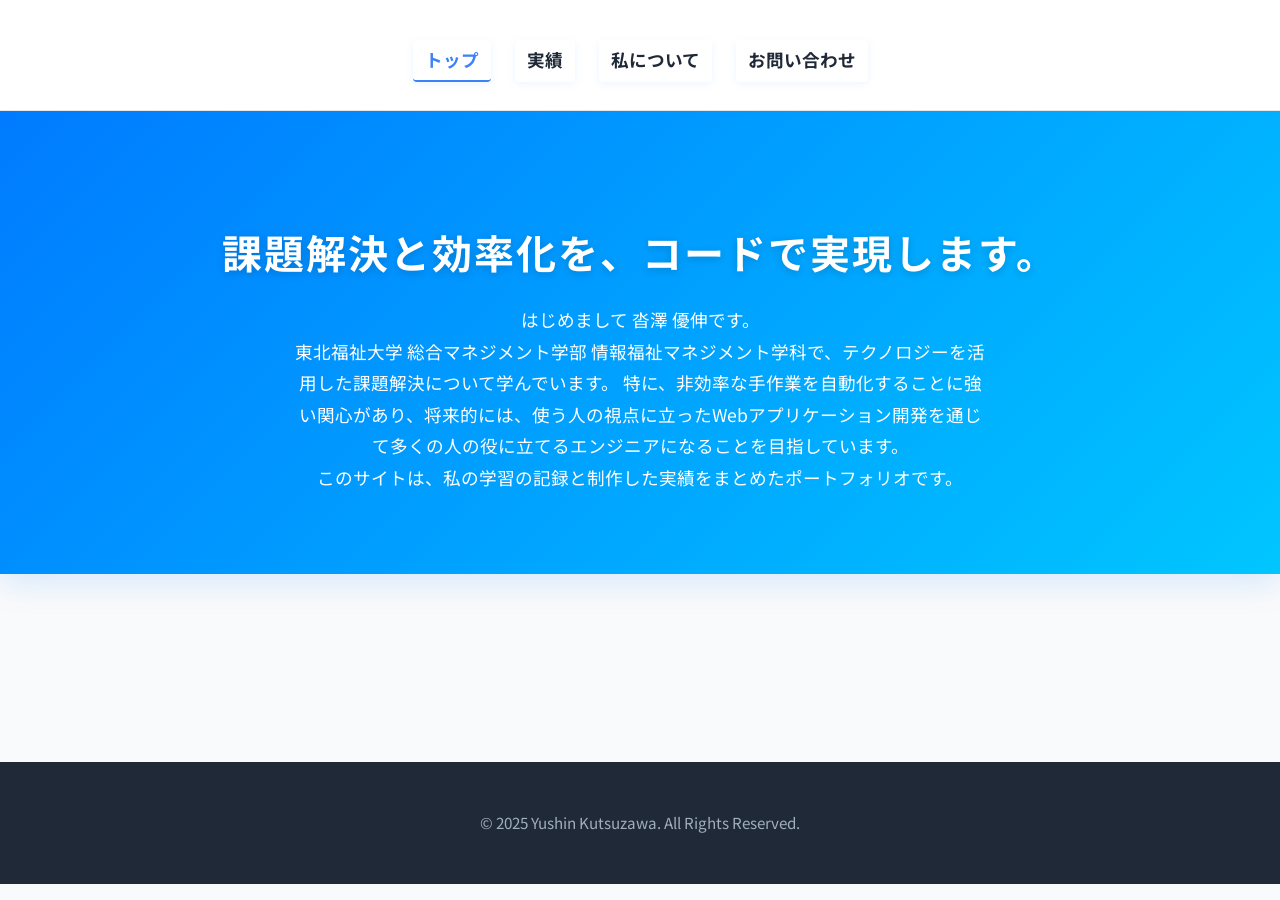
==== index.html @ e833198a "Implement header compacting on scroll Added JavaScript for header compacting on scroll." ====
<!DOCTYPE html>
<html lang="ja">
<head>
    <meta charset="UTF-8">
    <meta name="viewport" content="width=device-width, initial-scale=1.0">
    <title>沓澤 優伸のポートフォリオサイト</title>
    <link rel="stylesheet" href="style.css">
    <link rel="preconnect" href="https://fonts.googleapis.com">
    <link rel="preconnect" href="https://fonts.gstatic.com" crossorigin>
    <link href="https://fonts.googleapis.com/css2?family=Noto+Sans+JP:wght@400;700&display=swap" rel="stylesheet">
</head>
<body>

    <header class="header">
        <div class="container">
            <nav class="global-nav">
                <a href="index.html" class="active">トップ</a>
                <a href="works.html">実績</a>
                <a href="about.html">私について</a>
                <a href="contact.html">お問い合わせ</a>
            </nav>
        </div>
    </header>

    <script>
        // ヘッダーをスクロール時にコンパクト化する
        (function() {
            const header = document.querySelector('.header');
            if (!header) return;
            let lastScrollY = window.scrollY;
            const threshold = 80; // px
            function onScroll() {
                const currentY = window.scrollY;
                if (currentY > threshold) {
                    header.classList.add('header--compact');
                } else {
                    header.classList.remove('header--compact');
                }
                lastScrollY = currentY;
            }
            window.addEventListener('scroll', onScroll, { passive: true });
            // 初回実行
            onScroll();
        })();
    </script>
    <main>
        <section id="hero" class="hero-section">
            <div class="container">
                <h1>課題解決と効率化を、コードで実現します。</h1>
                <p>
                    はじめまして 沓澤 優伸です。<br>
                    東北福祉大学 総合マネジメント学部 情報福祉マネジメント学科で、テクノロジーを活用した課題解決について学んでいます。
                    特に、非効率な手作業を自動化することに強い関心があり、将来的には、使う人の視点に立ったWebアプリケーション開発を通じて多くの人の役に立てるエンジニアになることを目指しています。<br>
                    このサイトは、私の学習の記録と制作した実績をまとめたポートフォリオです。
                </p>
            </div>
        </section>
    </main>

    <footer class="footer">
        <div class="container">
            <p>&copy; 2025 Yushin Kutsuzawa. All Rights Reserved.</p>
        </div>
    </footer>

</body>
</html>
---- style.css ----
/* プロフィール画像を円形で表示 */
.profile-image {
    width: 160px;
    height: 160px;
    object-fit: cover;
    border-radius: 50%;
    box-shadow: 0 4px 16px rgba(0,123,255,0.10);
    margin-bottom: 24px;
    background: #fff;
    display: block;
}
/* ===== 基本設定とリセット ===== */
:root {
    --primary-color: #3B82F6; /* 青色 */
    --secondary-color: #1F2937; /* 濃い灰色（テキスト用） */
    --background-color: #F9FAFB; /* 明るい灰色（背景） */
    --card-background-color: #FFFFFF; /* カード背景（白） */
    --border-color: #E5E7EB; /* 境界線 */
}
/* Portfolio 共通CSS */
body {
    margin: 0;
    padding: 0;
    font-family: '游ゴシック体', 'Yu Gothic', 'ヒラギノ角ゴシック', 'Hiragino Kaku Gothic Pro', 'メイリオ', Meiryo, sans-serif;
    background: #f6f8fc;
    color: #333;
    line-height: 1.7;
}
header {
    background: #fff;
    border-bottom: 1px solid #eee;
    padding: 24px 0 12px 0;
    box-shadow: 0 2px 8px rgba(0,123,255,0.06);
}

/* スクロール時にヘッダーをコンパクトにする */
.header {
    transition: padding 0.25s ease, box-shadow 0.25s ease, background-color 0.25s ease;
}
.header--compact {
    padding: 8px 0; /* 高さを小さくする */
    box-shadow: 0 2px 8px rgba(0,0,0,0.06);
    background-color: rgba(255,255,255,0.95);
}
.header--compact .global-nav a {
    padding: 6px 8px;
    font-size: 0.95rem;
}
.header--compact .container {
    max-width: 1100px;
}
.nav, .global-nav {
    display: flex;
    justify-content: center;
    gap: 32px;
}
.nav a, .global-nav a {
    color: #007bff;
    text-decoration: none;
    font-weight: bold;
    font-size: 1.1rem;
    padding: 4px 12px;
    border-radius: 4px;
    transition: background 0.2s, box-shadow 0.2s, transform 0.2s;
    box-shadow: 0 2px 8px rgba(0,123,255,0.08);
}
.nav a:hover, .global-nav a:hover {
    background: #eaf4ff;
    box-shadow: 0 4px 16px rgba(0,123,255,0.15);
    transform: translateY(-2px) scale(1.08);
}
.container {
    max-width: 900px;
    margin: 40px auto;
    padding: 0 20px;
}
h1, h2, h3, h4 {
    color: #007bff;
    margin-bottom: 0.5em;
}
h1 {
    font-size: 2.4rem;
    font-weight: bold;
}
h2 {
    font-size: 1.6rem;
    font-weight: bold;
}
.grid {
    display: grid;
    gap: 32px;
}
img.screenshot {
    max-width: 320px;
    width: 100%;
    border-radius: 12px;
    box-shadow: 0 4px 24px rgba(0,123,255,0.12);
    margin: 16px 0;
    transition: transform 0.3s, box-shadow 0.3s;
}
img.screenshot:hover {
    transform: scale(1.04);
    box-shadow: 0 8px 32px rgba(0,123,255,0.18);
}
.btn, .btn-primary {
    display: inline-block;
    background: linear-gradient(90deg, #007bff 60%, #00c6ff 100%);
    color: #fff;
    font-weight: bold;
    padding: 12px 32px;
    border-radius: 32px;
    box-shadow: 0 4px 16px rgba(0,123,255,0.18);
    font-size: 1.1rem;
    border: none;
    cursor: pointer;
    transition: box-shadow 0.2s, transform 0.2s, background 0.2s;
    text-decoration: none;
}
.btn:hover, .btn-primary:hover {
    box-shadow: 0 8px 32px rgba(0,123,255,0.28);
    transform: translateY(-2px) scale(1.07);
    background: linear-gradient(90deg, #0056b3 60%, #007bff 100%);
}
.btn-secondary {
    background: #fff;
    color: #007bff;
    border: 2px solid #007bff;
    box-shadow: 0 2px 8px rgba(0,123,255,0.08);
    padding: 10px 28px;
    border-radius: 32px;
    font-weight: bold;
    font-size: 1.05rem;
    transition: box-shadow 0.2s, transform 0.2s, background 0.2s, color 0.2s;
}
.btn-secondary:hover {
    background: #eaf4ff;
    color: #0056b3;
    box-shadow: 0 4px 16px rgba(0,123,255,0.15);
    transform: scale(1.05);
}
.hero-section {
    background: linear-gradient(135deg, #007bff 0%, #00c6ff 100%);
    color: #fff;
    padding: 80px 0 60px 0;
    text-align: center;
    box-shadow: 0 8px 32px rgba(0,123,255,0.15);
    position: relative;
    overflow: hidden;
}
.hero-section h1 {
    font-size: 2.8rem;
    font-weight: 700;
    letter-spacing: 0.05em;
    animation: fadeInDown 1s;
    color: #fff;
    text-shadow: 0 2px 8px rgba(0,0,0,0.18);
}
@keyframes fadeInDown {
    from { opacity: 0; transform: translateY(-40px);}
    to { opacity: 1; transform: translateY(0);}
}
.works-section {
    background: #fff;
    border-radius: 24px;
    box-shadow: 0 8px 32px rgba(0,123,255,0.10);
    margin-bottom: 48px;
    padding: 48px 0;
}
.project-card {
    background: linear-gradient(120deg, #eaf4ff 0%, #fff 100%);
    border-radius: 18px;
    box-shadow: 0 4px 24px rgba(0,123,255,0.10);
    padding: 32px 24px;
    margin-bottom: 32px;
    opacity: 0;
    transform: translateY(40px);
    animation: fadeUp 1.2s 0.2s forwards;
}
@keyframes fadeUp {
    from { opacity: 0; transform: translateY(40px); }
    to { opacity: 1; transform: translateY(0); }
}
.page-section {
    background: #f6f8fc;
    border-radius: 18px;
    box-shadow: 0 2px 8px rgba(0,123,255,0.06);
    margin-bottom: 32px;
    padding: 40px 0;
}
.footer {
    text-align: center;
    color: #aaa;
    font-size: 0.95rem;
    margin: 48px 0 16px 0;
}
html {
    scroll-behavior: smooth;
}

body {
    margin: 0;
    font-family: 'Noto Sans JP', sans-serif;
    background-color: var(--background-color);
    color: var(--secondary-color);
    line-height: 1.8;
    display: flex;
    flex-direction: column;
    min-height: 100vh;
}

main {
    flex-grow: 1; /* フッターを一番下に固定するための設定 */
}

h1, h2, h3, h4 {
    font-weight: 700;
    line-height: 1.4;
}

h2 {
    font-size: 2rem;
    text-align: center;
    margin-bottom: 2rem;
    color: var(--primary-color);
}

h3 {
    font-size: 1.75rem;
    margin-bottom: 1.5rem;
}

h4 {
    font-size: 1.25rem;
    margin-bottom: 1rem;
    border-left: 5px solid var(--primary-color);
    padding-left: 0.75rem;
}

section {
    padding: 4rem 0;
}

.container {
    max-width: 900px;
    margin: 0 auto;
    padding: 0 1rem;
}

/* ===== ヘッダー ===== */
.header {
    background-color: var(--card-background-color);
    border-bottom: 1px solid var(--border-color);
    position: sticky;
    top: 0;
    z-index: 100;
}

.global-nav {
    display: flex;
    justify-content: center;
    gap: 1.5rem;
    padding: 1rem 0;
}

.global-nav a {
    text-decoration: none;
    color: var(--secondary-color);
    font-weight: 700;
    padding-bottom: 4px;
    border-bottom: 2px solid transparent;
    transition: all 0.2s ease-in-out;
}

.global-nav a:hover {
    color: var(--primary-color);
}

/* 現在のページを示すアクティブスタイル */
.global-nav a.active {
    color: var(--primary-color);
    border-bottom-color: var(--primary-color);
}

/* ===== ヒーローセクション（トップページ用） ===== */
.hero-section {
    background-color: var(--card-background-color);
    text-align: center;
    padding: 5rem 0;
}

.hero-section h1 {
    font-size: 2.5rem;
    margin-bottom: 1.5rem;
}

.hero-section p {
    max-width: 700px;
    margin: 0 auto;
    font-size: 1.1rem;
}

/* ===== 実績紹介セクション ===== */
.works-section {
    background-color: #F3F4F6;
}

.project-card {
    background-color: var(--card-background-color);
    padding: 2.5rem;
    border-radius: 8px;
    box-shadow: 0 4px 12px rgba(0,0,0,0.05);
}

.project-image {
    width: 100%;
    max-width: 700px;
    display: block;
    margin: 0 auto 2.5rem auto;
    border-radius: 8px;
    box-shadow: 0 4px 12px rgba(0,0,0,0.1);
}

.project-overview,
.project-details {
    margin-bottom: 2.5rem;
}

.project-details ul {
    padding-left: 20px;
}

.project-details li {
    margin-bottom: 1rem;
}

.project-buttons {
    display: flex;
    justify-content: center;
    gap: 1rem;
    margin-bottom: 2.5rem;
}

.btn {
    display: inline-block;
    padding: 0.75rem 1.5rem;
    border-radius: 999px;
    text-decoration: none;
    font-weight: 700;
    transition: transform 0.2s ease-in-out, box-shadow 0.2s ease-in-out;
}

.btn:hover {
    transform: translateY(-2px);
    box-shadow: 0 4px 8px rgba(0,0,0,0.1);
}

.btn-primary {
    background-color: var(--primary-color);
    color: white;
}

.btn-secondary {
    background-color: var(--secondary-color);
    color: white;
}

/* ===== スキルセクション ===== */
.skills-list {
    display: flex;
    flex-wrap: wrap;
    justify-content: center;
    gap: 1rem;
    list-style: none;
    padding: 0;
}

.skills-list li {
    background-color: var(--primary-color);
    color: white;
    padding: 0.5rem 1.25rem;
    border-radius: 999px;
    font-weight: 700;
}

/* =====汎用セクションスタイル（About, Contact用）===== */
.page-section {
    background-color: var(--card-background-color);
    padding: 4rem 1rem;
    max-width: 800px;
    margin: 2rem auto;
    border-radius: 8px;
    box-shadow: 0 4px 12px rgba(0,0,0,0.05);
}

.page-section h2 {
    margin-top: 0;
}

.email-link {
    display: inline-block;
    margin-top: 1rem;
    font-size: 1.2rem;
    font-weight: 700;
    color: var(--primary-color);
    text-decoration: none;
}

/* ===== フッター ===== */
.footer {
    text-align: center;
    padding: 2rem 0;
    background-color: var(--secondary-color);
    color: #A0AEC0;
}

/* ===== レスポンシブ対応 ===== */
@media (max-width: 768px) {
    h1 {
        font-size: 2rem;
    }
    h2 {
        font-size: 1.75rem;
    }
    .global-nav {
        gap: 1rem;
        flex-wrap: wrap;
    }
    .project-card {
        padding: 1.5rem;
    }

    /* 追加のモバイル最適化 */
    .container {
        padding: 0 12px;
        margin: 20px auto;
    }
    .hero-section {
        padding: 40px 0;
    }
    .hero-section h1 {
        font-size: 1.6rem;
        line-height: 1.3;
    }
    .hero-section p {
        font-size: 1rem;
        padding: 0 8px;
    }
    .global-nav a {
        padding: 8px 10px;
        font-size: 0.95rem;
    }
    .btn, .btn-primary, .btn-secondary {
        padding: 10px 18px;
        font-size: 0.95rem;
    }
    .project-image {
        max-width: 100%;
        height: auto;
    }
    .project-card {
        padding: 1.25rem;
        border-radius: 12px;
    }
    .skills-container {
        grid-template-columns: 1fr;
    }
    .footer {
        padding: 2rem 1rem;
        text-align: center;
    }
    /* リストやテキストの余白も詰める */
    .project-overview, .project-details {
        margin-bottom: 1rem;
    }
    /* ヘッダーの sticky を維持したまま表示をスリム化 */
    .header .container {
        padding-left: 12px;
        padding-right: 12px;
    }
}

/* ===== 私についてページ専用スタイル ===== */
.about-container {
    display: flex;
    align-items: flex-start;
    gap: 2rem;
    margin-bottom: 2.5rem;
}

.profile-image {
    width: 150px;
    height: 150px;
    border-radius: 50%; /* 丸い形にする */
    object-fit: cover; /* 画像が潰れないように調整 */
    box-shadow: 0 4px 12px rgba(0,0,0,0.1);
}

.about-text {
    flex: 1;
}

.about-text h4 {
    margin-top: 0; /* 画像の横に来る最初のh4の上の余白をなくす */
}

/* 768px以下の画面幅（スマホなど）では縦に並べる */
@media (max-width: 768px) {
    .about-container {
        flex-direction: column;
        align-items: center; /* 中央揃えにする */
    }
}

/* ===== スキルセクションの新しいスタイル ===== */
.skills-section {
    background-color: var(--card-background-color); /* 背景を白に */
}

.skills-container {
    display: grid;
    /* 画面幅に応じて列数を自動調整（PCでは3列、スマホでは1列） */
    grid-template-columns: repeat(auto-fit, minmax(250px, 1fr));
    gap: 2rem;
    text-align: left;
}

.skill-category h3 {
    font-size: 1.5rem;
    color: var(--primary-color);
    border-bottom: 2px solid var(--border-color);
    padding-bottom: 0.5rem;
    margin-bottom: 1rem;
}

.skill-category ul {
    list-style: none;
    padding: 0;
    margin: 0;
}

.skill-category li {
    background-color: #f6f8fc;
    border-left: 4px solid var(--primary-color);
    padding: 0.75rem 1rem;
    margin-bottom: 0.75rem;
    border-radius: 4px;
}
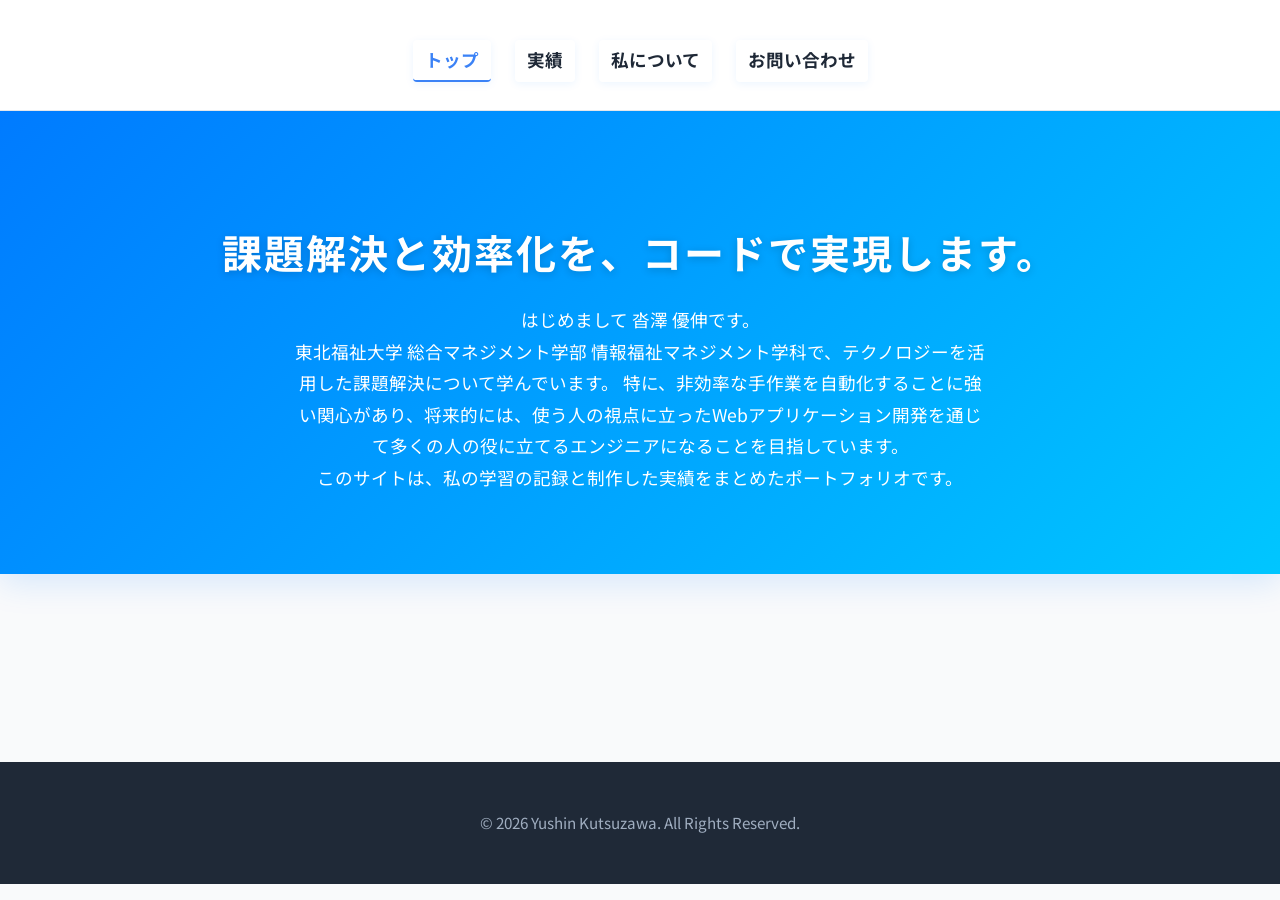
==== commit 63b4bbc2: "Add files via upload" ====
--- a/index.html
+++ b/index.html
@@ -59,7 +59,7 @@
 
     <footer class="footer">
         <div class="container">
-            <p>&copy; 2025 Yushin Kutsuzawa. All Rights Reserved.</p>
+            <p>&copy; 2026 Yushin Kutsuzawa. All Rights Reserved.</p>
         </div>
     </footer>
 
